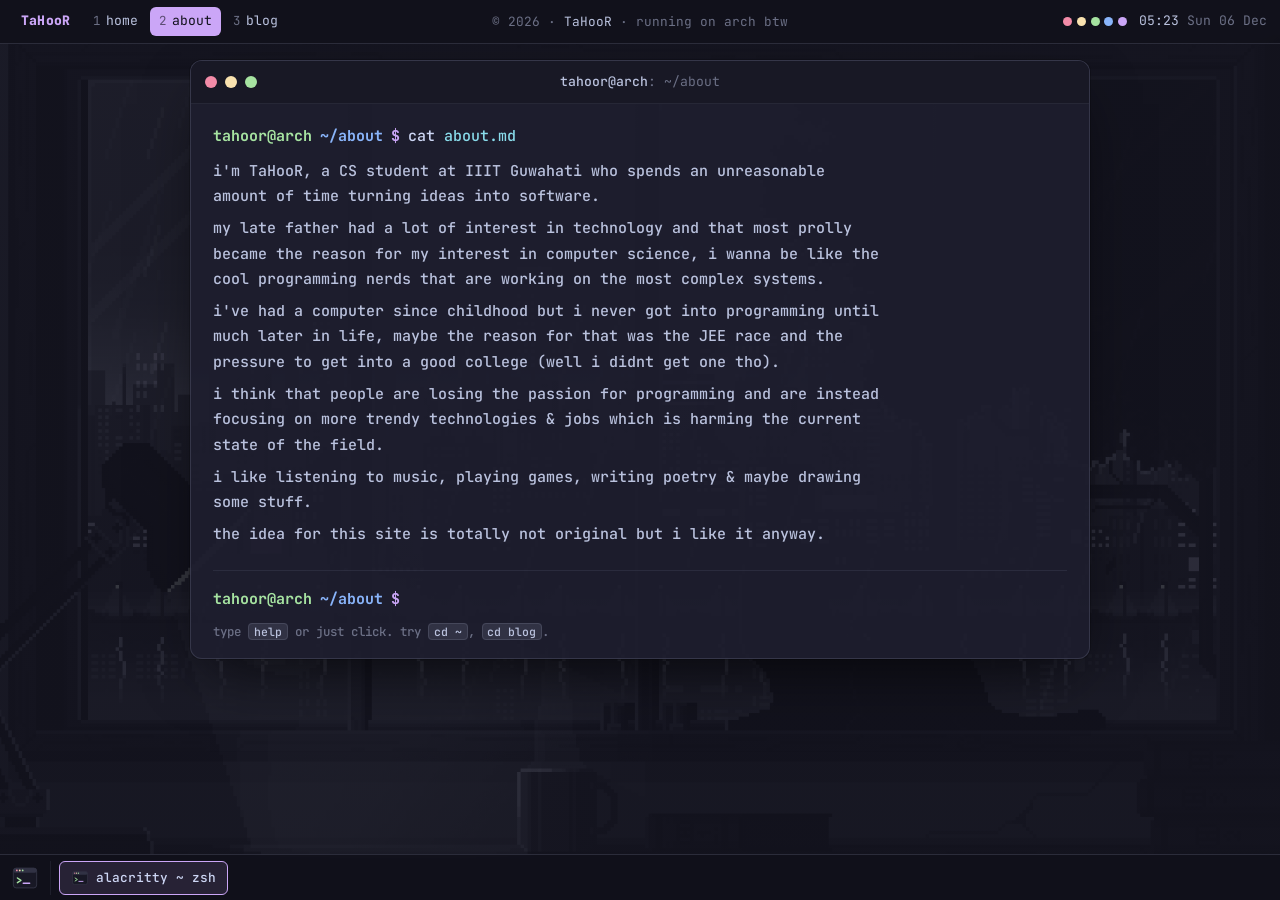
==== about/index.html @ b7aa1dd1 "First Draft" ====
<!DOCTYPE html>
<html lang="en">

<head>
  <meta charset="UTF-8" />
  <meta name="viewport" content="width=device-width, initial-scale=1" />
  <title>about • TaHooR</title>
  <meta name="theme-color" content="#11111b" />
  <link rel="stylesheet" href="../assets/css/style.css" />
</head>

<body data-cwd="~/about" data-root="../">
  <div class="wallpaper" aria-hidden="true"></div>
  <a class="skip-link" href="#main">Skip to main content</a>

  <header class="panel">
    <div class="panel-left">
      <a class="panel-brand" href="../">TaHooR</a>
      <ul class="workspaces">
        <li><a href="../"><span class="ws-num">1</span>home</a></li>
        <li><a aria-current="page" href="../about/"><span class="ws-num">2</span>about</a></li>
        <li><a href="../blogs/"><span class="ws-num">3</span>blog</a></li>
      </ul>
    </div>
    <div class="panel-center"><span>&copy; 2026 &middot; <a href="https://github.com/TaHooR" target="_blank" rel="noopener">TaHooR</a> &middot; running on <span>arch btw</span></span></div>
    <div class="panel-right">
      <span class="panel-swatches" aria-hidden="true">
        <i class="sw-red"></i><i class="sw-yellow"></i><i class="sw-green"></i><i class="sw-blue"></i><i class="sw-mauve"></i>
      </span>
      <span class="panel-clock"></span>
    </div>
  </header>

  <main id="main" class="desktop desktop-surface">
    <section class="terminal window">
      <div class="term-titlebar">
        <span class="term-dots" aria-hidden="true"><i class="dot-red"></i><i class="dot-yellow"></i><i class="dot-green"></i></span>
        <span class="term-title"><b>tahoor@arch</b>: ~/about</span>
        <span></span>
      </div>

      <div class="term-body">
        <div class="prompt">
          <span class="p-loc">tahoor@arch</span>
          <span class="p-path">~/about</span>
          <span class="p-sym">$</span>
          <span class="p-cmd">cat <span class="arg">about.md</span></span>
        </div>

        <p class="out">i'm TaHooR, a CS student at IIIT Guwahati who spends an unreasonable amount of time turning ideas into software.</p>
        <p class="out">my late father had a lot of interest in technology and that most prolly became the reason for my interest in computer science, i wanna be like the cool programming nerds that are working on the most complex systems.</p>
        <p class="out">i've had a computer since childhood but i never got into programming until much later in life, maybe the reason for that was the JEE race and the pressure to get into a good college (well i didnt get one tho).</p>
        <p class="out">i think that people are losing the passion for programming and are instead focusing on more trendy technologies & jobs which is harming the current state of the field.</p>
        <p class="out">i like listening to music, playing games, writing poetry & maybe drawing some stuff.</p>
        <p class="out">the idea for this site is totally not original but i like it anyway.</p>

        <div class="cmd">
          <div class="cmd-output"></div>
          <div class="cmd-line">
            <span class="p-loc">tahoor@arch</span>
            <span class="p-path">~/about</span>
            <span class="p-sym">$</span>
            <input class="cmd-input" type="text" autocomplete="off" autocapitalize="off" autocorrect="off" spellcheck="false" aria-label="terminal command input" />
          </div>
          <div class="cmd-hint">type <kbd>help</kbd> or just click. try <kbd>cd ~</kbd>, <kbd>cd blog</kbd>.</div>
        </div>
      </div>
    </section>
  </main>

  <script src="../assets/js/archfs.js"></script>
  <script src="../assets/js/terminal.js"></script>
  <script src="../assets/js/desktop.js"></script>
</body>

</html>
---- assets/css/style.css ----
@import url('https://fonts.googleapis.com/css2?family=Inter:wght@400;600;700&family=JetBrains+Mono:wght@400;500;700;800&display=swap');

/* Catppuccin Mocha */
:root {
  --base: #1e1e2e;
  --mantle: #181825;
  --crust: #11111b;
  --surface0: #313244;
  --surface1: #45475a;
  --text: #cdd6f4;
  --subtext: #bac2de;
  --overlay: #6c7086;
  --lavender: #b4befe;
  --mauve: #cba6f7;
  --blue: #89b4fa;
  --sky: #89dceb;
  --green: #a6e3a1;
  --yellow: #f9e2af;
  --peach: #fab387;
  --red: #f38ba8;

  --border: rgba(205, 214, 244, .08);
  --border-strong: rgba(205, 214, 244, .14);
  --mono: 'JetBrains Mono', 'Fira Mono', ui-monospace, monospace;
  --sans: Inter, system-ui, -apple-system, 'Segoe UI', Roboto, 'Noto Sans', Arial, sans-serif;
}

* {
  margin: 0;
  padding: 0;
  box-sizing: border-box;
  -webkit-tap-highlight-color: transparent;
}

html {
  color-scheme: dark;
  text-rendering: optimizeLegibility;
  scroll-behavior: smooth;
}

:focus-visible {
  outline: 2px solid var(--lavender);
  outline-offset: 2px;
  border-radius: 6px;
}

body {
  min-height: 100vh;
  color: var(--text);
  font: 400 15px/1.7 var(--mono);
  -webkit-font-smoothing: antialiased;
  -moz-osx-font-smoothing: grayscale;
  background-color: var(--crust);
}

.wallpaper {
  position: fixed;
  inset: 0;
  z-index: -1;
  background-color: var(--crust);
  background-image:
    linear-gradient(rgba(17, 17, 27, .74), rgba(17, 17, 27, .84)),
    url("../images/cat-vibin.png");
  background-size: cover;
  background-position: center;
  background-repeat: no-repeat;
  view-transition-name: wallpaper;
}

@view-transition {
  navigation: auto;
}

.panel { view-transition-name: panel; }
.taskbar { view-transition-name: taskbar; }

::view-transition-old(root) {
  animation: vt-out 240ms cubic-bezier(.4, 0, .2, 1) both;
}

::view-transition-new(root) {
  animation: vt-in 280ms cubic-bezier(.4, 0, .2, 1) both;
}

@keyframes vt-out {
  to { opacity: 0; transform: translateX(-26px); }
}

@keyframes vt-in {
  from { opacity: 0; transform: translateX(26px); }
}

@media (prefers-reduced-motion: reduce) {
  ::view-transition-old(root),
  ::view-transition-new(root) { animation: none; }
}

.skip-link {
  position: absolute;
  left: 1rem;
  top: -100px;
  background: var(--mantle);
  color: var(--text);
  padding: .5rem .75rem;
  border-radius: 8px;
  z-index: 100;
  box-shadow: 0 2px 8px rgba(0, 0, 0, .25);
  transition: top .2s;
}

.skip-link:focus-visible {
  top: 1rem;
}

/* ============================================================
   top status bar
   ============================================================ */
.panel {
  position: sticky;
  top: 0;
  z-index: 50;
  display: flex;
  align-items: center;
  justify-content: space-between;
  gap: 1rem;
  padding: .45rem .8rem;
  background: rgba(17, 17, 27, .85);
  -webkit-backdrop-filter: blur(10px);
  backdrop-filter: blur(10px);
  border-bottom: 1px solid var(--border-strong);
  font-size: .82rem;
}

.panel-left,
.panel-right {
  display: flex;
  align-items: center;
  gap: .35rem;
  min-width: 0;
}

.panel-brand {
  color: var(--mauve);
  font-weight: 800;
  text-decoration: none;
  padding: .2rem .5rem;
  letter-spacing: .3px;
  flex-shrink: 0;
}

.panel-brand:hover {
  color: var(--lavender);
}

.workspaces {
  display: flex;
  align-items: center;
  gap: .25rem;
  list-style: none;
  flex-wrap: wrap;
}

.workspaces a {
  display: inline-flex;
  align-items: baseline;
  gap: .35rem;
  text-decoration: none;
  color: var(--subtext);
  padding: .2rem .55rem;
  border-radius: 6px;
  transition: color .15s, background .15s;
}

.workspaces a .ws-num {
  color: var(--overlay);
  font-size: .78rem;
}

.workspaces a:hover {
  color: var(--lavender);
  background: rgba(180, 190, 254, .08);
}

.workspaces a[aria-current="page"] {
  color: var(--crust);
  background: var(--mauve);
}

.workspaces a[aria-current="page"] .ws-num {
  color: rgba(17, 17, 27, .6);
}

.panel-swatches {
  display: flex;
  gap: .3rem;
}

.panel-swatches i {
  width: 9px;
  height: 9px;
  border-radius: 50%;
  display: inline-block;
}

.sw-red { background: var(--red); }
.sw-yellow { background: var(--yellow); }
.sw-green { background: var(--green); }
.sw-blue { background: var(--blue); }
.sw-mauve { background: var(--mauve); }

.panel-clock {
  color: var(--subtext);
  font-variant-numeric: tabular-nums;
  white-space: nowrap;
  padding-left: .4rem;
}

.panel-clock .clock-date {
  color: var(--overlay);
}

.panel-center {
  position: absolute;
  left: 50%;
  transform: translateX(-50%);
  color: var(--overlay);
  font-size: .8rem;
  white-space: nowrap;
  pointer-events: auto;
}

.panel-center a {
  color: var(--subtext);
  text-decoration: none;
}

.panel-center a:hover {
  color: var(--mauve);
}

/* ============================================================
   terminal window
   ============================================================ */
.desktop {
  max-width: 960px;
  margin: 0 auto;
  padding: 1.6rem 1.1rem 3rem;
  transition: opacity .18s ease;
}

.desktop--wide {
  max-width: 1180px;
}

.desktop.is-fading {
  opacity: 0;
}

.terminal {
  background: rgba(30, 30, 46, .92);
  border: 1px solid var(--border-strong);
  border-radius: 12px;
  overflow: hidden;
  box-shadow: 0 24px 60px -20px rgba(0, 0, 0, .7), 0 0 0 1px rgba(0, 0, 0, .2);
}

.term-titlebar {
  display: grid;
  grid-template-columns: 1fr auto 1fr;
  align-items: center;
  gap: .5rem;
  padding: .6rem .9rem;
  background: var(--mantle);
  border-bottom: 1px solid var(--border);
}

.term-dots,
.win-dots {
  display: flex;
  gap: .5rem;
}

.term-dots i,
.win-dots i {
  width: 12px;
  height: 12px;
  border-radius: 50%;
  display: inline-block;
}

.dot-red { background: var(--red); }
.dot-yellow { background: var(--yellow); }
.dot-green { background: var(--green); }

.term-title {
  justify-self: center;
  color: var(--overlay);
  font-size: .82rem;
  white-space: nowrap;
  overflow: hidden;
  text-overflow: ellipsis;
  max-width: 100%;
}

.term-title b {
  color: var(--subtext);
  font-weight: 500;
}

.term-body {
  padding: 1.25rem 1.4rem 1rem;
  font-weight: 500;
}

/* prompt line */
.prompt {
  display: flex;
  flex-wrap: wrap;
  align-items: baseline;
  gap: .5rem;
  margin: 1.4rem 0 .6rem;
}

.prompt:first-child {
  margin-top: 0;
}

.p-user, .p-host, .p-loc { color: var(--green); font-weight: 700; }
.p-at { color: var(--overlay); }
.p-path { color: var(--blue); font-weight: 700; }
.p-sym { color: var(--mauve); font-weight: 700; }
.p-cmd { color: var(--text); }
.p-cmd .flag { color: var(--peach); }
.p-cmd .arg { color: var(--sky); }

/* blinking cursor */
.cursor {
  display: inline-block;
  width: .55em;
  height: 1.05em;
  transform: translateY(.18em);
  background: var(--text);
  animation: blink 1.1s steps(1) infinite;
}

@keyframes blink {
  50% { opacity: 0; }
}

.comment {
  color: var(--overlay);
}

.comment::before {
  content: "# ";
}

/* ============================================================
   fastfetch / hyfetch block (home)
   ============================================================ */
.fetch {
  display: grid;
  grid-template-columns: auto 1fr;
  gap: 1.1rem;
  align-items: center;
  margin: .6rem 0 1rem;
}

.fetch-logo {
  font-family: var(--mono);
  font-size: clamp(6px, 1.3vw, 10px);
  line-height: 1.05;
  white-space: pre;
  margin: 0;
  overflow: hidden;
}


/* Arch Linux fetch logo */
.arch-fetch-logo {
  display: flex;
  align-items: center;
  justify-content: center;
  width: clamp(110px, 15vw, 160px);
  height: clamp(120px, 15vw, 160px);
  overflow: visible;
}

.arch-fetch-logo img {
  display: block;
  width: 100%;
  height: 100%;
  object-fit: contain;
  filter: drop-shadow(0 8px 18px rgba(0, 0, 0, .35));
}

@media (max-width: 720px) {
  .arch-fetch-logo {
    width: 150px;
    height: 150px;
    justify-content: flex-start;
  }
}

.fetch-info {
  font-size: .88rem;
  line-height: 1.5;
  min-width: 0;
}

.fetch-info .fi-head {
  color: var(--green);
  font-weight: 700;
}

.fetch-info .fi-rule {
  color: var(--overlay);
  letter-spacing: -1px;
  margin-bottom: .1rem;
}

.fetch-info .fi-line .k {
  color: var(--mauve);
  font-weight: 700;
}

.fetch-info .fi-line .v {
  color: var(--subtext);
  overflow-wrap: anywhere;
}

.fetch-info .fi-swatch {
  display: flex;
  gap: 4px;
  margin-top: .6rem;
}

.fetch-info .fi-swatch i {
  width: 16px;
  height: 12px;
  border-radius: 2px;
  display: inline-block;
}

/* ============================================================
   generic terminal output
   ============================================================ */
.term-body h1,
.term-body h2 {
  font-family: var(--mono);
}

.out {
  color: var(--subtext);
  margin: .2rem 0 .4rem;
  max-width: 74ch;
}

.out a {
  color: var(--lavender);
  text-decoration: underline;
  text-underline-offset: 2px;
}

.out a:hover { color: var(--mauve); }

/* project / skill rows rendered like a listing */
.rows {
  list-style: none;
  display: flex;
  flex-direction: column;
  gap: .3rem;
  margin: .2rem 0 .4rem;
  padding: 0;
}

.row {
  display: grid;
  grid-template-columns: auto 1fr;
  gap: .7rem;
  align-items: baseline;
  padding: .45rem .6rem;
  border-radius: 8px;
  border: 1px solid transparent;
  transition: background .15s, border-color .15s;
}

.row:hover {
  background: rgba(180, 190, 254, .05);
  border-color: var(--border);
}

.row .dot {
  color: var(--green);
  font-size: .9rem;
  line-height: 1.4;
}

.row .dot::before { content: "→"; }

.row-title {
  color: var(--text);
  font-weight: 700;
}

.row-sub {
  color: var(--overlay);
  font-size: .9rem;
}

/* ============================================================
   ls -l listing (blog index)
   ============================================================ */
.ls {
  display: flex;
  flex-direction: column;
  gap: .1rem;
  margin: .3rem 0 .5rem;
}

.ls-total {
  color: var(--overlay);
  font-size: .85rem;
  margin-bottom: .35rem;
}

.ls-row {
  display: grid;
  grid-template-columns: auto auto auto 1fr auto;
  align-items: baseline;
  gap: .5rem .9rem;
  padding: .5rem .6rem;
  border-radius: 8px;
  text-decoration: none;
  color: inherit;
  border: 1px solid transparent;
  transition: background .15s, border-color .15s;
}

.ls-row:hover {
  background: rgba(137, 180, 250, .06);
  border-color: var(--border);
}

.ls-perms {
  color: var(--overlay);
  font-size: .82rem;
  white-space: nowrap;
}

.ls-size {
  color: var(--overlay);
  font-size: .82rem;
  white-space: nowrap;
}

.ls-date {
  color: var(--peach);
  font-size: .82rem;
  white-space: nowrap;
}

.ls-name {
  min-width: 0;
}

.ls-dir {
  color: var(--blue);
  font-weight: 700;
}

.ls-dir::after {
  content: "/";
  color: var(--overlay);
}

.ls-row:hover .ls-dir {
  color: var(--sky);
  text-decoration: underline;
  text-underline-offset: 2px;
}

.ls-title {
  color: var(--text);
  font-weight: 700;
  margin-top: .15rem;
}

.ls-desc {
  color: var(--subtext);
  font-size: .88rem;
  line-height: 1.5;
  margin-top: .1rem;
  display: -webkit-box;
  -webkit-line-clamp: 2;
  line-clamp: 2;
  -webkit-box-orient: vertical;
  overflow: hidden;
}

.ls-tags {
  color: var(--overlay);
  font-size: .8rem;
  margin-top: .2rem;
}

.ls-tags .t {
  color: var(--mauve);
}

.ls-meta {
  color: var(--overlay);
  font-size: .8rem;
  white-space: nowrap;
  justify-self: end;
}

/* ============================================================
   interactive command bar (hybrid)
   ============================================================ */
.cmd {
  margin-top: 1.4rem;
  border-top: 1px solid var(--border);
  padding-top: 1rem;
}

.cmd-output {
  display: flex;
  flex-direction: column;
  gap: .15rem;
  margin-bottom: .4rem;
}

.cmd-output:empty {
  margin-bottom: 0;
}

.cmd-output .line {
  white-space: pre-wrap;
  overflow-wrap: anywhere;
  color: var(--subtext);
}

.cmd-output .line.echo { color: var(--overlay); }
.cmd-output .line.err { color: var(--red); }
.cmd-output .line.ok { color: var(--green); }
.cmd-output .line.accent { color: var(--mauve); }
.cmd-output .line.dim { color: var(--overlay); }
.cmd-output .line.warn { color: var(--yellow); }
.cmd-output .line.info { color: var(--sky); }
.cmd-output .line a { color: var(--lavender); text-decoration: underline; }

.cmd-output .line.rtitle { color: var(--text); font-weight: 700; }
.cmd-output .line.rtitle::before { content: "→ "; color: var(--green); font-weight: 700; }
.cmd-output .line.rsub { color: var(--overlay); padding-left: 1.35rem; margin-bottom: .35rem; }
.cmd-output .line.spacer { height: .4rem; }

.cmd-line {
  display: flex;
  align-items: baseline;
  gap: .5rem;
}

.cmd-line .p-user { color: var(--green); font-weight: 700; }
.cmd-line .p-at { color: var(--overlay); }
.cmd-line .p-host { color: var(--green); font-weight: 700; }
.cmd-line .p-path { color: var(--blue); font-weight: 700; }
.cmd-line .p-sym { color: var(--mauve); font-weight: 700; }

.cmd-input {
  flex: 1;
  min-width: 0;
  background: transparent;
  border: none;
  outline: none;
  color: var(--text);
  font: inherit;
  caret-color: var(--mauve);
  padding: 0;
}

.cmd-hint {
  color: var(--overlay);
  font-size: .78rem;
  margin-top: .5rem;
}

.cmd-hint kbd {
  background: var(--surface0);
  border: 1px solid var(--surface1);
  border-radius: 4px;
  padding: 0 .3rem;
  font: inherit;
  font-size: .72rem;
  color: var(--subtext);
}

/* ============================================================
   socials + footer
   ============================================================ */
.socials {
  display: flex;
  gap: .55rem;
  margin: 1.4rem 0 .2rem;
}

.icon {
  width: 38px;
  height: 38px;
  display: inline-flex;
  align-items: center;
  justify-content: center;
  border-radius: 8px;
  border: 1px solid var(--border-strong);
  color: var(--text);
  text-decoration: none;
  transition: background .15s, color .15s, border-color .15s;
}

.icon:hover,
.icon:focus-visible {
  background: rgba(205, 214, 244, .08);
  color: var(--lavender);
  border-color: var(--lavender);
}

.footer {
  max-width: 960px;
  margin: 0 auto;
  padding: 1.4rem 1.1rem 2rem;
  color: var(--overlay);
  text-align: center;
  font-size: .85rem;
}

.footer-socials {
  display: flex;
  gap: .55rem;
  justify-content: center;
  margin-top: 1rem;
}

.footer a {
  color: var(--subtext);
  text-decoration: underline;
}

.footer a:hover {
  color: var(--mauve);
}

/* ============================================================
   desktop surface + window manager (home)
   ============================================================ */
body {
  padding-bottom: 46px;
}

.desktop-surface {
  position: relative;
  width: 100%;
  max-width: none;
  height: calc(100vh - 46px - 46px);
  min-height: 440px;
  padding: 0;
  overflow: hidden;
}

.desktop-icons {
  position: absolute;
  inset: 0;
  pointer-events: none;
  z-index: 1;
}

.window {
  position: absolute;
  z-index: 10;
  display: flex;
  flex-direction: column;
  max-height: calc(100% - 20px);
}

.window > .term-titlebar,
.window > .win-bar {
  flex: 0 0 auto;
}

.window > .term-body,
.window > .iv-body,
.window > .pl-body {
  overflow-y: auto;
  min-height: 0;
}

.terminal.window {
  width: min(900px, 92vw);
}

.filemanager,
.docviewer,
.socialswin {
  background: var(--mantle);
  border: 1px solid var(--border-strong);
  border-radius: 12px;
  overflow: hidden;
  box-shadow: 0 24px 60px -20px rgba(0, 0, 0, .7);
}

.filemanager { width: min(620px, 92vw); }
.docviewer { width: min(560px, 92vw); }
.socialswin { width: min(320px, 92vw); }

.doc-h {
  font-family: var(--mono);
  font-weight: 700;
  color: var(--mauve);
  margin-bottom: .6rem;
}

.doc-body .rows { gap: .2rem; }

.soc-body {
  display: flex;
  flex-direction: column;
  gap: .4rem;
  padding: 1rem 1.1rem 1.2rem;
  background: var(--base);
}

.soc-item {
  display: flex;
  align-items: center;
  gap: .7rem;
  padding: .55rem .7rem;
  border-radius: 8px;
  border: 1px solid var(--border);
  color: var(--text);
  text-decoration: none;
  transition: background .15s, border-color .15s, color .15s;
}

.soc-item:hover {
  background: rgba(180, 190, 254, .08);
  border-color: var(--lavender);
  color: var(--lavender);
}

.soc-ic {
  width: 30px;
  height: 30px;
  display: inline-flex;
  align-items: center;
  justify-content: center;
  border-radius: 7px;
  border: 1px solid var(--border-strong);
  font-size: 1rem;
}

.soc-label { font-weight: 500; }

.footer-mobile { display: none; }

/* now-playing panel module */
.panel-np {
  display: none;
  align-items: center;
  gap: .4rem;
  max-width: 260px;
  padding: .15rem .5rem;
  margin-right: .3rem;
  border-radius: 6px;
  background: rgba(203, 166, 247, .12);
  color: var(--subtext);
  font-size: .78rem;
  white-space: nowrap;
  overflow: hidden;
}

.panel-np.show { display: inline-flex; }

.panel-np .np-note {
  width: 13px;
  height: 13px;
  flex-shrink: 0;
  fill: none;
  stroke: var(--mauve);
  stroke-width: 2;
}

.panel-np .np-text {
  overflow: hidden;
  text-overflow: ellipsis;
}

/* right-click context menu */
.ctx-menu {
  position: fixed;
  z-index: 200;
  min-width: 190px;
  padding: .35rem;
  background: rgba(24, 24, 37, .97);
  -webkit-backdrop-filter: blur(10px);
  backdrop-filter: blur(10px);
  border: 1px solid var(--border-strong);
  border-radius: 10px;
  box-shadow: 0 18px 44px -14px rgba(0, 0, 0, .8);
}

.ctx-item {
  display: block;
  width: 100%;
  text-align: left;
  padding: .4rem .6rem;
  border: none;
  border-radius: 6px;
  background: transparent;
  color: var(--subtext);
  font: 500 .85rem var(--mono);
  cursor: pointer;
}

.ctx-item:hover {
  background: var(--mauve);
  color: var(--crust);
}

.ctx-sep {
  height: 1px;
  margin: .3rem .2rem;
  background: var(--border);
}

/* launcher */
.launcher {
  position: fixed;
  inset: 0;
  z-index: 300;
  display: none;
  justify-content: center;
  align-items: flex-start;
  padding-top: 14vh;
  background: rgba(17, 17, 27, .55);
  -webkit-backdrop-filter: blur(3px);
  backdrop-filter: blur(3px);
}

.launcher.show { display: flex; }

.launcher-box {
  width: min(560px, 92vw);
  background: rgba(24, 24, 37, .98);
  border: 1px solid var(--border-strong);
  border-radius: 12px;
  overflow: hidden;
  box-shadow: 0 30px 70px -20px rgba(0, 0, 0, .85);
}

.launcher-input {
  width: 100%;
  padding: .9rem 1.1rem;
  border: none;
  border-bottom: 1px solid var(--border);
  background: transparent;
  color: var(--text);
  font: 500 1rem var(--mono);
  outline: none;
}

.launcher-input::placeholder { color: var(--overlay); }

.launcher-list {
  list-style: none;
  margin: 0;
  padding: .35rem;
  max-height: 46vh;
  overflow-y: auto;
}

.launcher-item {
  display: flex;
  align-items: baseline;
  justify-content: space-between;
  gap: 1rem;
  padding: .5rem .75rem;
  border-radius: 7px;
  cursor: pointer;
}

.launcher-item.sel,
.launcher-item:hover {
  background: rgba(180, 190, 254, .12);
}

.launcher-item .li-label { color: var(--text); font-weight: 500; }
.launcher-item.sel .li-label { color: var(--lavender); }
.launcher-item .li-sub { color: var(--overlay); font-size: .78rem; white-space: nowrap; }

.desktop--wide.desktop-surface .terminal.window,
.desktop--wide .terminal.window {
  width: min(1150px, 94vw);
}

.window.maximized {
  left: 0 !important;
  top: 0 !important;
  width: 100% !important;
  height: 100% !important;
  max-height: 100% !important;
  border-radius: 0;
}

.term-titlebar,
.win-bar {
  cursor: default;
  user-select: none;
}

.window.is-dragging {
  cursor: grabbing;
}

.window.is-dragging .term-titlebar,
.window.is-dragging .win-bar {
  cursor: grabbing;
}

.rz {
  position: absolute;
  z-index: 5;
}

.rz-n { top: -4px; left: 10px; right: 10px; height: 8px; cursor: ns-resize; }
.rz-s { bottom: -4px; left: 10px; right: 10px; height: 8px; cursor: ns-resize; }
.rz-e { right: -4px; top: 10px; bottom: 10px; width: 8px; cursor: ew-resize; }
.rz-w { left: -4px; top: 10px; bottom: 10px; width: 8px; cursor: ew-resize; }
.rz-ne { top: -5px; right: -5px; width: 14px; height: 14px; cursor: nesw-resize; }
.rz-nw { top: -5px; left: -5px; width: 14px; height: 14px; cursor: nwse-resize; }
.rz-se { bottom: -5px; right: -5px; width: 14px; height: 14px; cursor: nwse-resize; }
.rz-sw { bottom: -5px; left: -5px; width: 14px; height: 14px; cursor: nesw-resize; }

.window.maximized .rz {
  display: none;
}

.window.is-resizing {
  user-select: none;
}

.win-controls i {
  cursor: pointer;
  transition: filter .15s, transform .12s;
}

.win-controls i:hover {
  filter: brightness(1.2);
  transform: scale(1.15);
}

.win-bar {
  display: grid;
  grid-template-columns: 1fr auto 1fr;
  align-items: center;
  gap: .5rem;
  padding: .6rem .9rem;
  background: var(--mantle);
  border-bottom: 1px solid var(--border);
}

.imgviewer {
  background: var(--mantle);
  border: 1px solid var(--border-strong);
  border-radius: 12px;
  overflow: hidden;
  box-shadow: 0 24px 60px -20px rgba(0, 0, 0, .7);
}

.iv-body {
  padding: .5rem;
  background: var(--crust);
  display: flex;
  justify-content: center;
  align-items: center;
  flex: 1;
  overflow: hidden;
}

.iv-body img {
  display: block;
  width: auto;
  height: auto;
  max-width: min(70vw, 820px);
  border-radius: 4px;
}

.imgviewer[style*="height"] .iv-body img,
.imgviewer[style*="width"] .iv-body img {
  max-width: 100%;
  max-height: 100%;
  object-fit: contain;
}

/* desktop icons — kde plasma style */
.dz-icon {
  position: absolute;
  pointer-events: auto;
  width: 96px;
  display: flex;
  flex-direction: column;
  align-items: center;
  gap: .3rem;
  cursor: default;
  user-select: none;
  z-index: 2;
  padding: .3rem;
  border: 1px solid transparent;
  border-radius: 6px;
}

.dz-icon:hover {
  background: rgba(180, 190, 254, .12);
  border-color: rgba(180, 190, 254, .25);
  z-index: 3;
}

.dz-icon.is-dragging {
  cursor: grabbing;
  opacity: .85;
}

.dz-thumb {
  width: 72px;
  height: 72px;
  border-radius: 5px;
  overflow: hidden;
  border: 1px solid rgba(0, 0, 0, .5);
  box-shadow: 0 3px 8px -2px rgba(0, 0, 0, .7);
  background: var(--crust);
}

.dz-thumb img {
  display: block;
  width: 100%;
  height: 100%;
  object-fit: cover;
}

.dz-appicon svg {
  width: 64px;
  height: 64px;
  filter: drop-shadow(0 4px 10px rgba(0, 0, 0, .6));
}

.dz-label {
  font-size: .72rem;
  font-weight: 500;
  color: #fff;
  text-align: center;
  line-height: 1.2;
  padding: .05rem .25rem;
  border-radius: 3px;
  text-shadow: 0 1px 3px rgba(0, 0, 0, .95), 0 0 2px rgba(0, 0, 0, .9);
  max-width: 96px;
  display: -webkit-box;
  -webkit-line-clamp: 2;
  line-clamp: 2;
  -webkit-box-orient: vertical;
  overflow: hidden;
  word-break: break-word;
}

.dz-icon:hover .dz-label {
  background: var(--blue);
  color: var(--crust);
  text-shadow: none;
}

/* taskbar */
.taskbar {
  position: fixed;
  left: 0;
  right: 0;
  bottom: 0;
  height: 46px;
  z-index: 60;
  display: flex;
  align-items: center;
  gap: .5rem;
  padding: 0 .5rem;
  background: rgba(17, 17, 27, .9);
  -webkit-backdrop-filter: blur(10px);
  backdrop-filter: blur(10px);
  border-top: 1px solid var(--border-strong);
}

.tb-left {
  display: flex;
  align-items: center;
  border-right: 1px solid var(--border);
  padding-right: .5rem;
}

.tb-launch {
  width: 34px;
  height: 34px;
  padding: 3px;
  border: none;
  border-radius: 6px;
  background: transparent;
  cursor: pointer;
  transition: background .15s;
}

.tb-launch:hover {
  background: rgba(205, 214, 244, .1);
}

.tb-launch svg {
  width: 100%;
  height: 100%;
}

.tb-items {
  display: flex;
  align-items: center;
  gap: .35rem;
  overflow: hidden;
}

.tb-item {
  display: inline-flex;
  align-items: center;
  gap: .4rem;
  max-width: 190px;
  height: 34px;
  padding: 0 .7rem;
  border: 1px solid var(--border);
  border-radius: 6px;
  background: rgba(205, 214, 244, .04);
  color: var(--subtext);
  font: 500 .8rem var(--mono);
  cursor: pointer;
  transition: background .15s, border-color .15s, color .15s;
}

.tb-item:hover {
  background: rgba(205, 214, 244, .1);
  color: var(--text);
}

.tb-item.active {
  border-color: var(--mauve);
  color: var(--text);
  background: rgba(203, 166, 247, .12);
}

.tb-item.minimized {
  opacity: .55;
}

.tb-item .tb-ico {
  width: 18px;
  height: 18px;
  display: inline-flex;
}

.tb-item .tb-ico svg { width: 100%; height: 100%; }

.tb-item .tb-dot {
  width: 8px;
  height: 8px;
  border-radius: 50%;
  background: var(--green);
}

.tb-item .tb-title {
  overflow: hidden;
  text-overflow: ellipsis;
  white-space: nowrap;
}

.mobile-gallery,
.home-mobile {
  display: none;
}

/* ============================================================
   responsive
   ============================================================ */
@media (max-width: 1000px) {
  .panel-center { display: none; }
}

@media (max-width: 720px) {
  .panel {
    flex-wrap: wrap;
    gap: .4rem .6rem;
  }

  .panel-clock .clock-date { display: none; }

  .fetch {
    grid-template-columns: 1fr;
    gap: 1rem;
    justify-items: start;
  }

  .fetch-logo {
    font-size: clamp(7px, 2.6vw, 11px);
  }

  .term-body {
    padding: 1rem 1rem .9rem;
  }

  .term-title {
    font-size: .74rem;
  }

  .ls-row {
    grid-template-columns: 1fr;
    gap: .15rem;
    padding: .6rem;
  }

  .ls-perms,
  .ls-size { display: none; }

  .ls-meta {
    justify-self: start;
  }
}

@media (max-width: 420px) {
  .panel-swatches { display: none; }

  .workspaces a { padding: .2rem .4rem; }

  .desktop { padding: 1rem .7rem 2.4rem; }
}

@media (max-width: 760px), (pointer: coarse) {
  body {
    padding-bottom: 0;
  }

  .taskbar {
    display: none;
  }

  .desktop-surface {
    position: static;
    height: auto;
    min-height: 0;
    overflow: visible;
    max-width: 960px;
    margin: 0 auto;
    padding: 1.6rem 1.1rem 1rem;
  }

  .desktop-icons {
    display: none;
  }

  .window,
  .terminal.window,
  .window.maximized {
    position: static !important;
    left: auto !important;
    top: auto !important;
    width: auto !important;
    height: auto !important;
    max-height: none !important;
    z-index: auto;
    display: block !important;
  }

  .term-titlebar {
    cursor: default;
  }

  .fetch-block,
  .cmd {
    display: none;
  }

  .home-mobile {
    display: block;
  }

  .home-mobile .prompt {
    margin: 1.1rem 0 .5rem;
  }

  .footer-mobile {
    display: block;
  }

  .footer {
    padding: 2.4rem 1.1rem 2.6rem;
    margin-top: 1rem;
  }

  .footer-socials {
    margin-bottom: 1.2rem;
  }

  .mobile-gallery {
    display: block;
    max-width: 960px;
    margin: 0 auto;
    padding: 0 1.1rem 2.5rem;
  }

  .mobile-gallery h2 {
    font-size: .95rem;
    font-weight: 700;
    color: var(--mauve);
    margin: 1.2rem 0 .8rem;
  }

  .mobile-gallery .mg-grid {
    display: grid;
    grid-template-columns: 1fr 1fr;
    gap: .7rem;
  }

  .mobile-gallery figure {
    margin: 0;
    background: var(--mantle);
    border: 1px solid var(--border);
    border-radius: 10px;
    overflow: hidden;
  }

  .mobile-gallery img {
    display: block;
    width: 100%;
    height: 120px;
    object-fit: cover;
  }

  .mobile-gallery figcaption {
    font-size: .74rem;
    color: var(--subtext);
    padding: .4rem .5rem;
  }

  .mobile-music {
    display: block;
    max-width: 960px;
    margin: 0 auto;
    padding: 0 1.1rem 2.5rem;
  }

  .mobile-music h2 {
    font-size: .95rem;
    font-weight: 700;
    color: var(--mauve);
    margin: 1.2rem 0 .8rem;
  }

  .player {
    width: auto !important;
    margin-top: 1rem;
  }
}

@media (prefers-reduced-motion: reduce) {
  .cursor { animation: none; }
  html { scroll-behavior: auto; }
  .desktop, .desktop.is-fading { transition: none; }
}

/* ============================================================
   music: file manager grid + mp3 player
   ============================================================ */
.fm-toolbar {
  display: flex;
  align-items: center;
  justify-content: space-between;
  gap: .6rem;
  flex-wrap: wrap;
  padding: 0 .2rem .6rem;
  margin-bottom: .7rem;
  border-bottom: 1px solid var(--border);
}

.fm-path {
  color: var(--subtext);
  font-weight: 700;
}

.fm-count {
  color: var(--overlay);
  font-size: .82rem;
}

.fm-grid {
  display: grid;
  grid-template-columns: repeat(auto-fill, minmax(118px, 1fr));
  gap: .4rem;
}

.fm-file {
  display: flex;
  flex-direction: column;
  align-items: center;
  gap: .45rem;
  padding: .6rem .4rem;
  border: 1px solid transparent;
  border-radius: 8px;
  background: transparent;
  cursor: default;
  font: inherit;
  color: var(--subtext);
  transition: background .12s, border-color .12s;
}

.fm-file:hover {
  background: rgba(137, 180, 250, .1);
  border-color: rgba(137, 180, 250, .25);
}

.fm-file.playing {
  background: rgba(203, 166, 247, .14);
  border-color: var(--mauve);
}

.fm-thumb {
  position: relative;
  width: 84px;
  height: 84px;
  border-radius: 6px;
  overflow: hidden;
  border: 1px solid rgba(0, 0, 0, .5);
  box-shadow: 0 4px 10px -3px rgba(0, 0, 0, .7);
  flex-shrink: 0;
}

.fm-thumb img {
  display: block;
  width: 100%;
  height: 100%;
  object-fit: cover;
}

.fm-thumb::after {
  content: "";
  position: absolute;
  inset: 0;
  background: rgba(17, 17, 27, .35) url("data:image/svg+xml,%3Csvg xmlns='http://www.w3.org/2000/svg' viewBox='0 0 24 24' fill='%23cdd6f4'%3E%3Cpath d='M8 5v14l11-7z'/%3E%3C/svg%3E") center / 26px no-repeat;
  opacity: 0;
  transition: opacity .12s;
}

.fm-file:hover .fm-thumb::after,
.fm-file.playing .fm-thumb::after {
  opacity: 1;
}

.fm-name {
  font-size: .74rem;
  line-height: 1.25;
  color: var(--subtext);
  text-align: center;
  word-break: break-word;
  display: -webkit-box;
  -webkit-line-clamp: 2;
  line-clamp: 2;
  -webkit-box-orient: vertical;
  overflow: hidden;
}

.fm-file.playing .fm-name {
  color: var(--mauve);
}

/* emulated mp3 player window (elisa) */
.player {
  width: 300px;
}

.pl-body {
  display: flex;
  flex-direction: column;
  align-items: center;
  gap: .4rem;
  padding: 1.1rem;
  background: var(--base);
}

.pl-art {
  width: 100%;
  max-width: 260px;
  aspect-ratio: 1 / 1;
  object-fit: cover;
  border-radius: 8px;
  box-shadow: 0 12px 30px -10px rgba(0, 0, 0, .8);
}

.pl-title {
  color: var(--mauve);
  font-weight: 700;
  text-align: center;
  line-height: 1.3;
  margin-top: .5rem;
}

.pl-artist {
  color: var(--subtext);
  font-size: .85rem;
  text-align: center;
}

.pl-metaline {
  color: var(--overlay);
  font-size: .76rem;
  text-align: center;
}

.pl-seek {
  width: 100%;
  margin-top: .5rem;
  accent-color: var(--mauve);
  cursor: pointer;
}

.pl-times {
  width: 100%;
  display: flex;
  justify-content: space-between;
  color: var(--overlay);
  font-size: .74rem;
  font-variant-numeric: tabular-nums;
}

.pl-controls {
  display: flex;
  align-items: center;
  gap: 1.1rem;
  margin-top: .35rem;
}

.pl-controls button {
  background: transparent;
  border: none;
  color: var(--subtext);
  cursor: pointer;
  display: inline-flex;
  align-items: center;
  justify-content: center;
  padding: 0;
  transition: color .12s;
}

.pl-controls button:hover {
  color: var(--lavender);
}

.pl-prev svg,
.pl-next svg {
  width: 22px;
  height: 22px;
  fill: currentColor;
}

.pl-play {
  width: 46px;
  height: 46px;
  border-radius: 50%;
  border: 1px solid var(--border-strong) !important;
  color: var(--green) !important;
}

.pl-play:hover {
  color: var(--green) !important;
  border-color: var(--green) !important;
  background: rgba(166, 227, 161, .1);
}

.pl-play svg {
  width: 20px;
  height: 20px;
  fill: currentColor;
}

.player .i-pause { display: none; }
.player.playing .i-play { display: none; }
.player.playing .i-pause { display: block; }
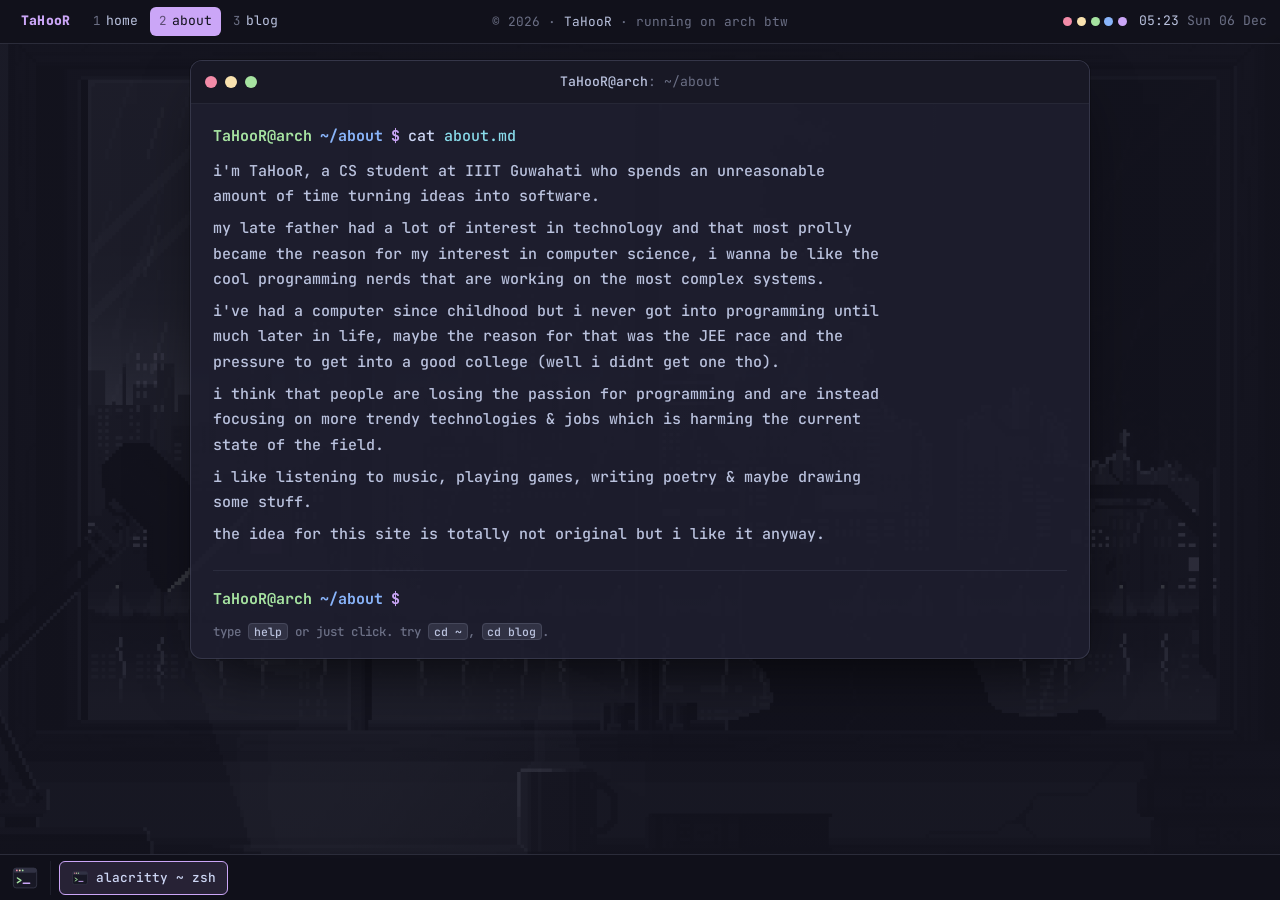
==== commit 71c1c956: "Cleaner Folder Structure" ====
--- a/about/index.html
+++ b/about/index.html
@@ -35,29 +35,24 @@
     <section class="terminal window">
       <div class="term-titlebar">
         <span class="term-dots" aria-hidden="true"><i class="dot-red"></i><i class="dot-yellow"></i><i class="dot-green"></i></span>
-        <span class="term-title"><b>tahoor@arch</b>: ~/about</span>
+        <span class="term-title"><b>TaHooR@arch</b>: ~/about</span>
         <span></span>
       </div>
 
       <div class="term-body">
         <div class="prompt">
-          <span class="p-loc">tahoor@arch</span>
+          <span class="p-loc">TaHooR@arch</span>
           <span class="p-path">~/about</span>
           <span class="p-sym">$</span>
           <span class="p-cmd">cat <span class="arg">about.md</span></span>
         </div>
 
-        <p class="out">i'm TaHooR, a CS student at IIIT Guwahati who spends an unreasonable amount of time turning ideas into software.</p>
-        <p class="out">my late father had a lot of interest in technology and that most prolly became the reason for my interest in computer science, i wanna be like the cool programming nerds that are working on the most complex systems.</p>
-        <p class="out">i've had a computer since childhood but i never got into programming until much later in life, maybe the reason for that was the JEE race and the pressure to get into a good college (well i didnt get one tho).</p>
-        <p class="out">i think that people are losing the passion for programming and are instead focusing on more trendy technologies & jobs which is harming the current state of the field.</p>
-        <p class="out">i like listening to music, playing games, writing poetry & maybe drawing some stuff.</p>
-        <p class="out">the idea for this site is totally not original but i like it anyway.</p>
+        <div data-content="about-long"></div>
 
         <div class="cmd">
           <div class="cmd-output"></div>
           <div class="cmd-line">
-            <span class="p-loc">tahoor@arch</span>
+            <span class="p-loc">TaHooR@arch</span>
             <span class="p-path">~/about</span>
             <span class="p-sym">$</span>
             <input class="cmd-input" type="text" autocomplete="off" autocapitalize="off" autocorrect="off" spellcheck="false" aria-label="terminal command input" />
@@ -68,7 +63,18 @@
     </section>
   </main>
 
-  <script src="../assets/js/archfs.js"></script>
+  <script src="../assets/data/site.js"></script>
+  <script src="../assets/data/projects.js"></script>
+  <script src="../assets/data/skills.js"></script>
+  <script src="../assets/data/socials.js"></script>
+  <script src="../assets/data/about.js"></script>
+  <script src="../assets/data/poetry.js"></script>
+  <script src="../assets/data/stats.js"></script>
+  <script src="../assets/data/blogs.js"></script>
+  <script src="../assets/data/fortunes.js"></script>
+  <script src="../assets/data/music.js"></script>
+  <script src="../assets/js/app.js"></script>
+  <script src="../assets/js/filesystem.js"></script>
   <script src="../assets/js/terminal.js"></script>
   <script src="../assets/js/desktop.js"></script>
 </body>
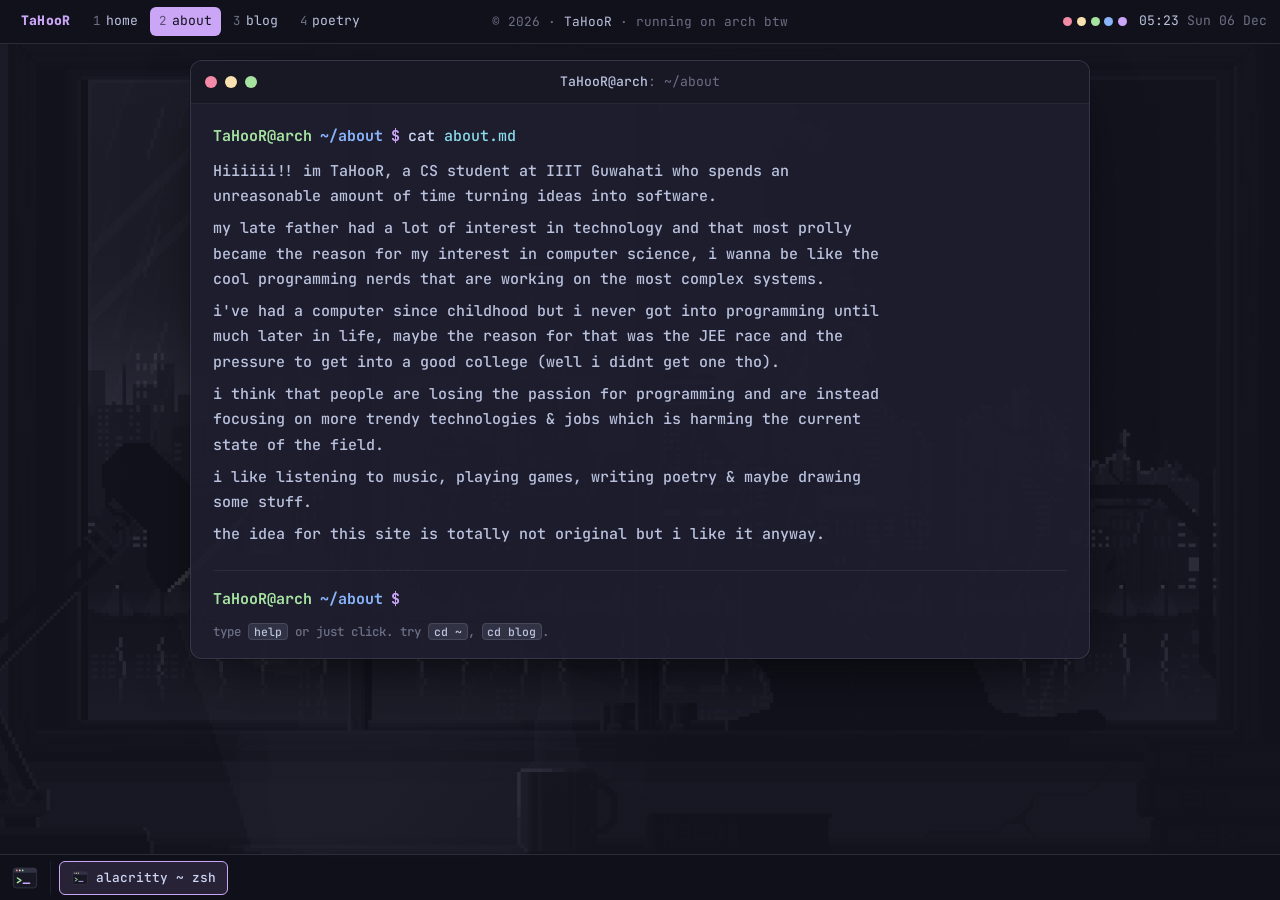
==== commit 74c704c6: "Poetry Section & Some fixes" ====
--- a/about/index.html
+++ b/about/index.html
@@ -20,6 +20,7 @@
         <li><a href="../"><span class="ws-num">1</span>home</a></li>
         <li><a aria-current="page" href="../about/"><span class="ws-num">2</span>about</a></li>
         <li><a href="../blogs/"><span class="ws-num">3</span>blog</a></li>
+        <li><a href="../poetry/"><span class="ws-num">4</span>poetry</a></li>
       </ul>
     </div>
     <div class="panel-center"><span>&copy; 2026 &middot; <a href="https://github.com/TaHooR" target="_blank" rel="noopener">TaHooR</a> &middot; running on <span>arch btw</span></span></div>
--- a/assets/css/style.css
+++ b/assets/css/style.css
@@ -1685,6 +1685,22 @@
   fill: currentColor;
 }
 
+.poem-content {
+  margin: 14px 0 0;
+  color: var(--subtext);
+  font-family: Georgia, "Times New Roman", serif;
+  font-size: 17px;
+  line-height: 1.9;
+  white-space: pre-wrap;
+}
+
+@media (max-width: 760px) {
+  .poem-content {
+    font-size: 16px;
+    line-height: 1.8;
+  }
+}
+
 .player .i-pause { display: none; }
 .player.playing .i-play { display: none; }
 .player.playing .i-pause { display: block; }
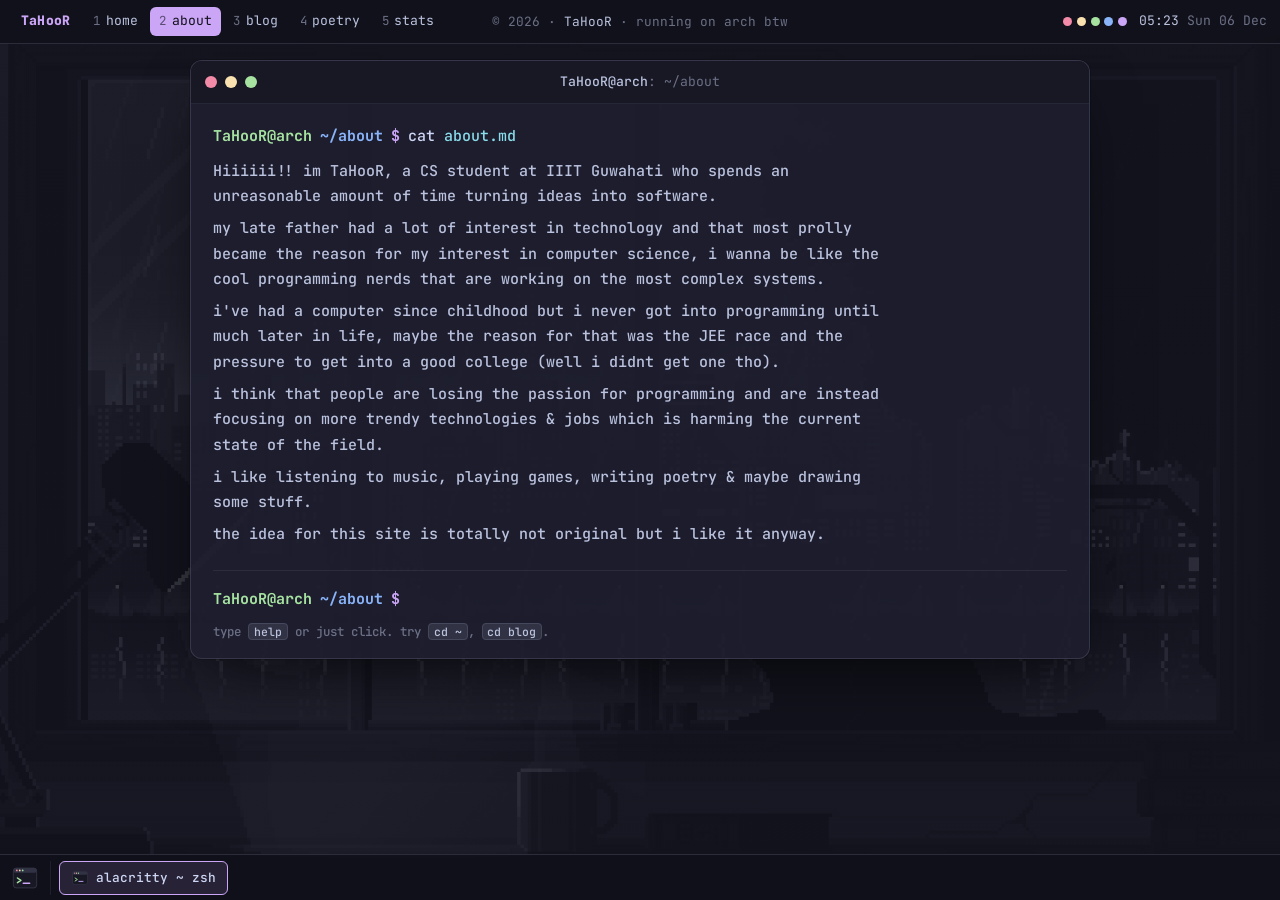
==== commit 440775e3: "Stats Page" ====
--- a/about/index.html
+++ b/about/index.html
@@ -21,6 +21,7 @@
         <li><a aria-current="page" href="../about/"><span class="ws-num">2</span>about</a></li>
         <li><a href="../blogs/"><span class="ws-num">3</span>blog</a></li>
         <li><a href="../poetry/"><span class="ws-num">4</span>poetry</a></li>
+        <li><a href="../stats/"><span class="ws-num">5</span>stats</a></li>
       </ul>
     </div>
     <div class="panel-center"><span>&copy; 2026 &middot; <a href="https://github.com/TaHooR" target="_blank" rel="noopener">TaHooR</a> &middot; running on <span>arch btw</span></span></div>
